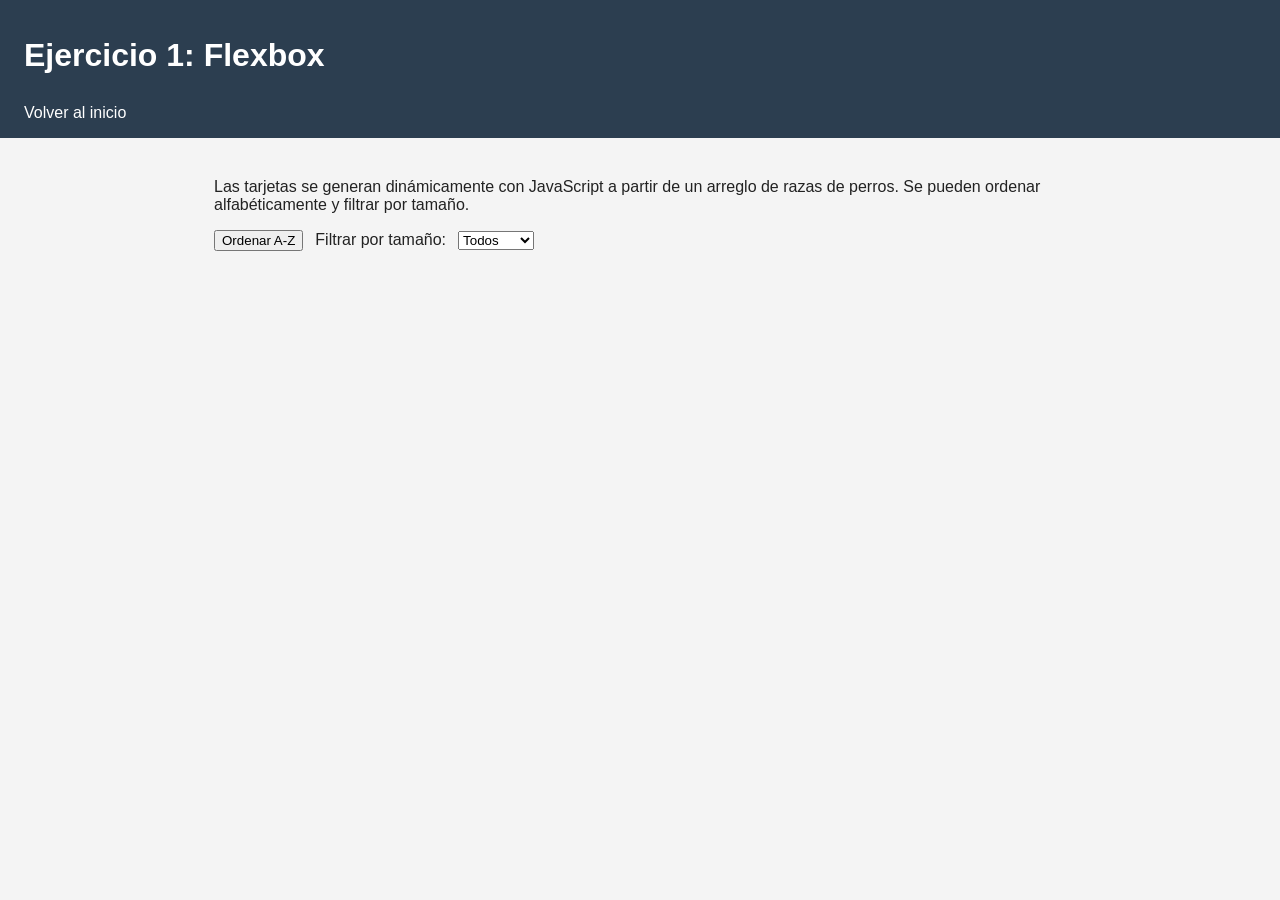
==== flexbox.html @ b6d7da3b "Agrego estructura HTML y estilos de flexbox.html con controles y contenedor de tarjetas" ====
<!DOCTYPE html>
<html lang="es">
<head>
  <meta charset="UTF-8">
  <title>Ejercicio 1 - Flexbox</title>
  <link rel="stylesheet" href="css/style.css">
</head>
<body>

  <header>
    <h1>Ejercicio 1: Flexbox</h1>
    <nav>
      <a href="index.html">Volver al inicio</a>
    </nav>
  </header>

  <main>
  <p>
    Las tarjetas se generan dinámicamente con JavaScript a partir de un
    arreglo de razas de perros. Se pueden ordenar alfabéticamente y
    filtrar por tamaño.
  </p>

  <div class="controles">
    <button id="btnOrdenar">Ordenar A-Z</button>

    <label for="filtroTamano">Filtrar por tamaño:</label>
    <select id="filtroTamano">
      <option value="todos">Todos</option>
      <option value="Pequeño">Pequeño</option>
      <option value="Mediano">Mediano</option>
      <option value="Grande">Grande</option>
    </select>
  </div>

  <section id="contenedorTarjetas" class="contenedor-flex">
    <!-- Las tarjetas se van a insertar acá con JavaScript -->
  </section>
</main>

</body>
</html>
---- css/style.css ----
* {
  box-sizing: border-box;
}

body {
  margin: 0;
  font-family: Arial, Helvetica, sans-serif;
  background-color: #f4f4f4;
  color: #222;
}

header {
  display: flex;
  flex-direction: column;
  gap: 8px;
  background-color: #2c3e50;
  color: white;
  padding: 16px 24px;
}

nav {
  display: flex;
  flex-wrap: wrap;
  gap: 16px;
}

nav a {
  color: white;
  text-decoration: none;
}

nav a:hover {
  text-decoration: underline;
}

main {
  padding: 24px;
  max-width: 900px;
  margin: 0 auto;
}

section {
  display: flex;
  flex-wrap: wrap;
  gap: 16px;
  margin-top: 16px;
}

section a {
  flex: 1 1 200px;
  background-color: white;
  border-radius: 8px;
  padding: 16px;
  text-decoration: none;
  color: #222;
  box-shadow: 0 1px 3px rgba(0, 0, 0, 0.15);
}

section a:hover {
  box-shadow: 0 2px 6px rgba(0, 0, 0, 0.25);
}

.controles {
  display: flex;
  align-items: center;
  gap: 12px;
  margin-bottom: 16px;
  flex-wrap: wrap;
}

.contenedor-flex {
  display: flex;
  flex-wrap: wrap;
  gap: 16px;
}

.tarjeta {
  flex: 1 1 200px;
  background-color: white;
  border-radius: 8px;
  padding: 16px;
  box-shadow: 0 1px 3px rgba(0, 0, 0, 0.15);
  cursor: pointer;
}

.tarjeta.resaltada {
  background-color: #ffe9a8;
  border: 2px solid #f1c40f;
}
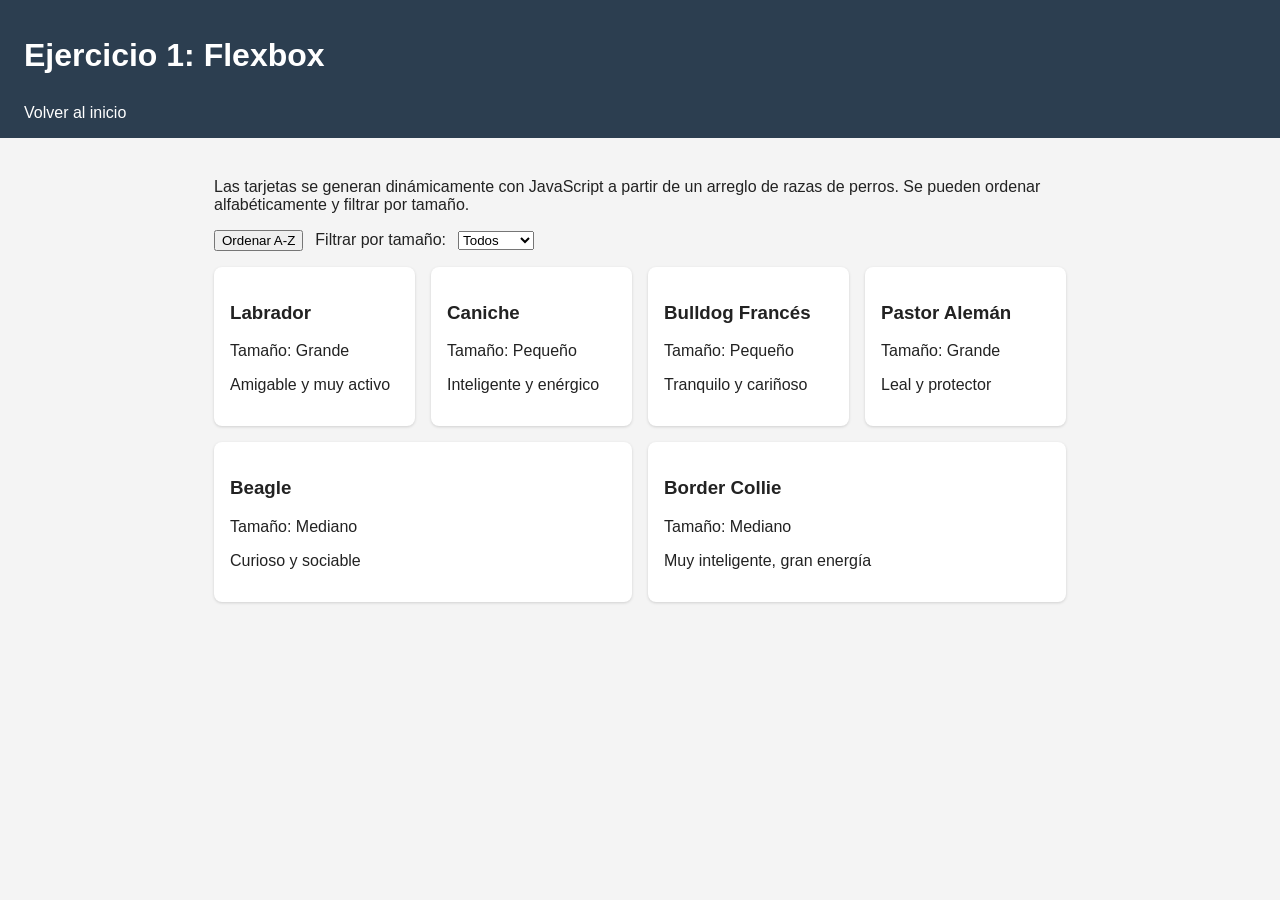
==== commit 1cc0a122: "Corrijo script faltante en flexbox.html y agrego evento de click para resaltar tarjetas" ====
--- a/flexbox.html
+++ b/flexbox.html
@@ -38,5 +38,6 @@
   </section>
 </main>
 
+<script src="js/flexbox.js"></script>
 </body>
 </html>
